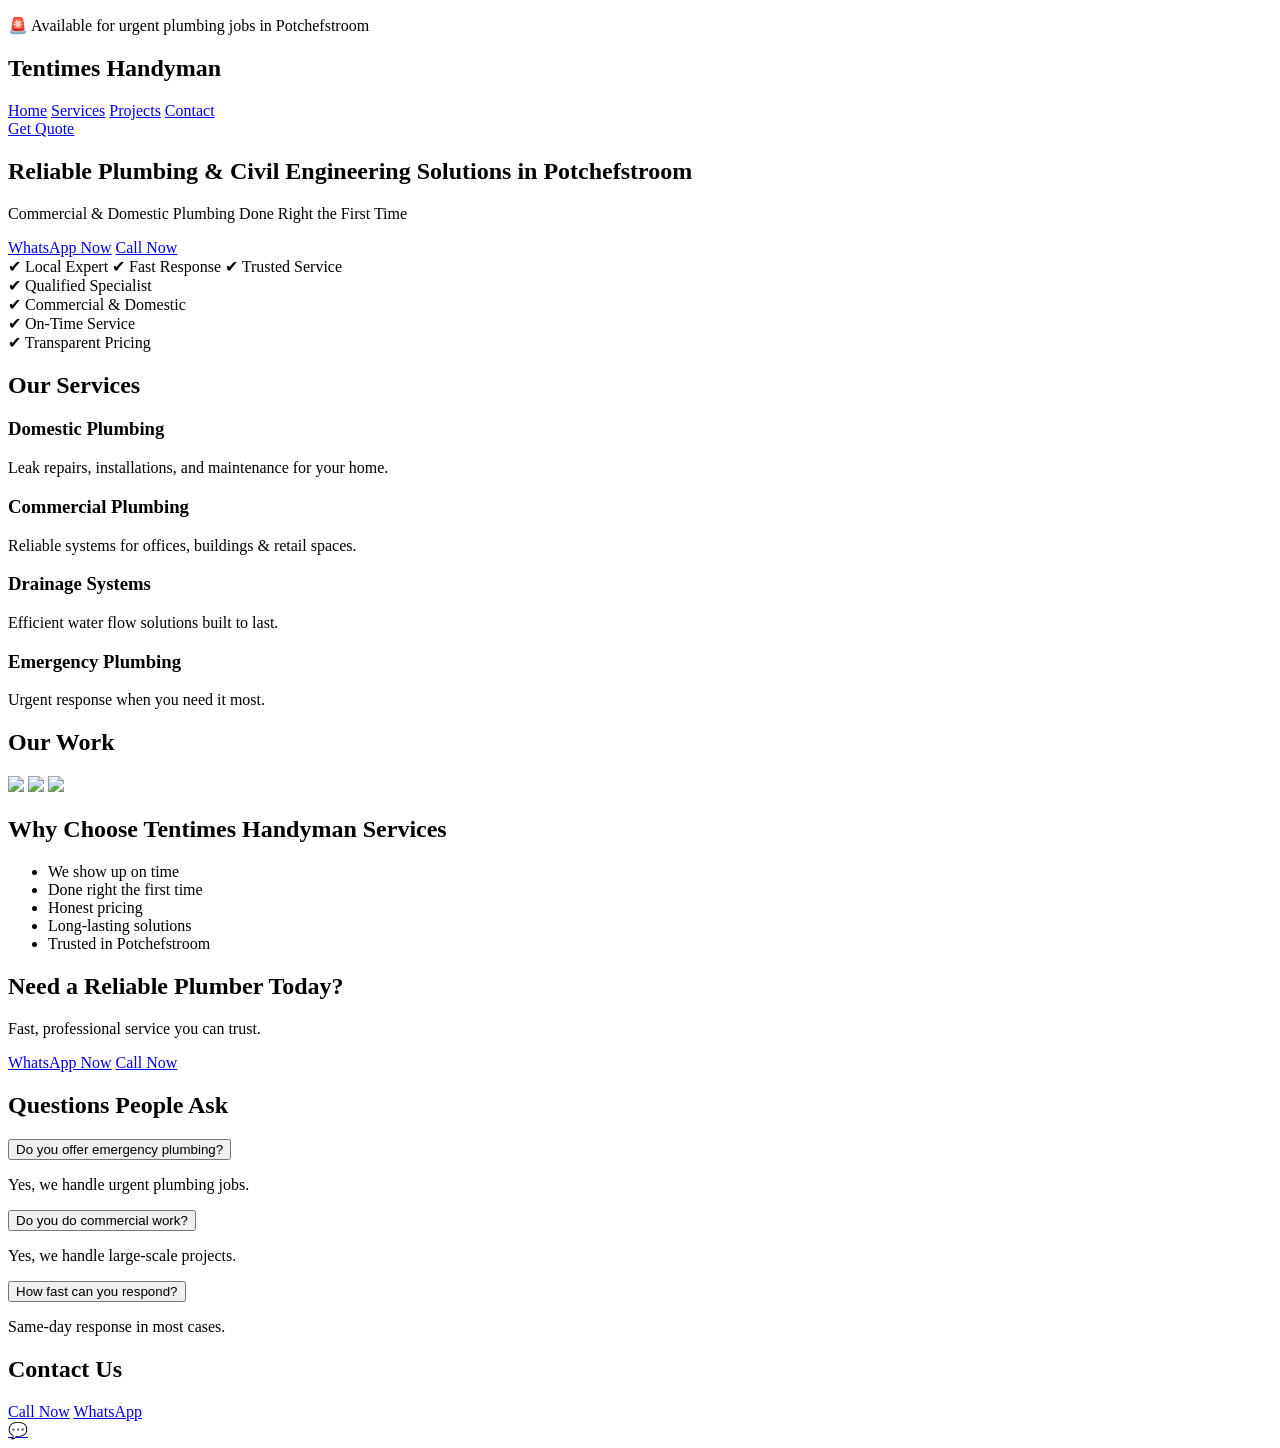
==== index.html @ 30041d09 "Add initial HTML structure for website" ====
<!DOCTYPE html>
<html lang="en">
<head>
<meta charset="UTF-8">
<meta name="viewport" content="width=device-width, initial-scale=1.0">

<title>Plumber Potchefstroom | Tentimes Handyman Services</title>

<meta name="description" content="Tentimes Handyman Services - Trusted plumbing & civil engineering specialist in Potchefstroom. Fast response. Call or WhatsApp now.">

<link rel="stylesheet" href="styles.css">

</head>

<body>

<!-- TOP BAR -->
<div class="top-bar">
  <p>🚨 Available for urgent plumbing jobs in Potchefstroom</p>
</div>

<!-- NAVBAR -->
<header>
  <div class="container nav">
    <h2>Tentimes Handyman</h2>

    <nav>
      <a href="#">Home</a>
      <a href="#services">Services</a>
      <a href="#projects">Projects</a>
      <a href="#contact">Contact</a>
    </nav>

    <a href="https://wa.me/27725538768" class="btn gold small">Get Quote</a>
  </div>
</header>

<!-- HERO -->
<section class="hero">
  <div class="hero-content">
    <h1>Reliable Plumbing & Civil Engineering Solutions in Potchefstroom</h1>

    <p>Commercial & Domestic Plumbing Done Right the First Time</p>

    <div class="hero-buttons">
      <a href="https://wa.me/27725538768?text=Hi%20I%20need%20a%20plumber%20urgently" class="btn gold">WhatsApp Now</a>
      <a href="tel:+27725538768" class="btn outline">Call Now</a>
    </div>

    <div class="trust-badges">
      ✔ Local Expert  
      ✔ Fast Response  
      ✔ Trusted Service
    </div>
  </div>
</section>

<!-- TRUST STRIP -->
<section class="trust-strip">
  <div>✔ Qualified Specialist</div>
  <div>✔ Commercial & Domestic</div>
  <div>✔ On-Time Service</div>
  <div>✔ Transparent Pricing</div>
</section>

<!-- SERVICES -->
<section id="services" class="container">
  <h2>Our Services</h2>

  <div class="grid">

    <div class="card">
      <h3>Domestic Plumbing</h3>
      <p>Leak repairs, installations, and maintenance for your home.</p>
    </div>

    <div class="card">
      <h3>Commercial Plumbing</h3>
      <p>Reliable systems for offices, buildings & retail spaces.</p>
    </div>

    <div class="card">
      <h3>Drainage Systems</h3>
      <p>Efficient water flow solutions built to last.</p>
    </div>

    <div class="card">
      <h3>Emergency Plumbing</h3>
      <p>Urgent response when you need it most.</p>
    </div>

  </div>
</section>

<!-- BEFORE/AFTER -->
<section id="projects" class="projects">
  <h2>Our Work</h2>

  <div class="gallery">
    <img src="https://images.unsplash.com/photo-1581578731548-c64695cc6952">
    <img src="https://images.unsplash.com/photo-1600585154340-be6161a56a0c">
    <img src="https://images.unsplash.com/photo-1597007030739-6d2e1b9d4f3b">
  </div>
</section>

<!-- WHY CHOOSE -->
<section class="why">
  <h2>Why Choose Tentimes Handyman Services</h2>

  <ul>
    <li>We show up on time</li>
    <li>Done right the first time</li>
    <li>Honest pricing</li>
    <li>Long-lasting solutions</li>
    <li>Trusted in Potchefstroom</li>
  </ul>
</section>

<!-- CTA STRONG -->
<section class="cta">
  <h2>Need a Reliable Plumber Today?</h2>
  <p>Fast, professional service you can trust.</p>

  <a href="https://wa.me/27725538768" class="btn gold">WhatsApp Now</a>
  <a href="tel:+27725538768" class="btn outline">Call Now</a>
</section>

<!-- FAQ -->
<section class="faq container">
  <h2>Questions People Ask</h2>

  <div class="faq-item">
    <button>Do you offer emergency plumbing?</button>
    <p>Yes, we handle urgent plumbing jobs.</p>
  </div>

  <div class="faq-item">
    <button>Do you do commercial work?</button>
    <p>Yes, we handle large-scale projects.</p>
  </div>

  <div class="faq-item">
    <button>How fast can you respond?</button>
    <p>Same-day response in most cases.</p>
  </div>

</section>

<!-- CONTACT -->
<section id="contact" class="contact">
  <h2>Contact Us</h2>

  <a href="tel:+27725538768" class="btn gold">Call Now</a>
  <a href="https://wa.me/27725538768" class="btn outline">WhatsApp</a>

</section>

<!-- FLOAT BUTTON -->
<a href="https://wa.me/27725538768" class="whatsapp-float">💬</a>

<script src="script.js"></script>

</body>
  </html>
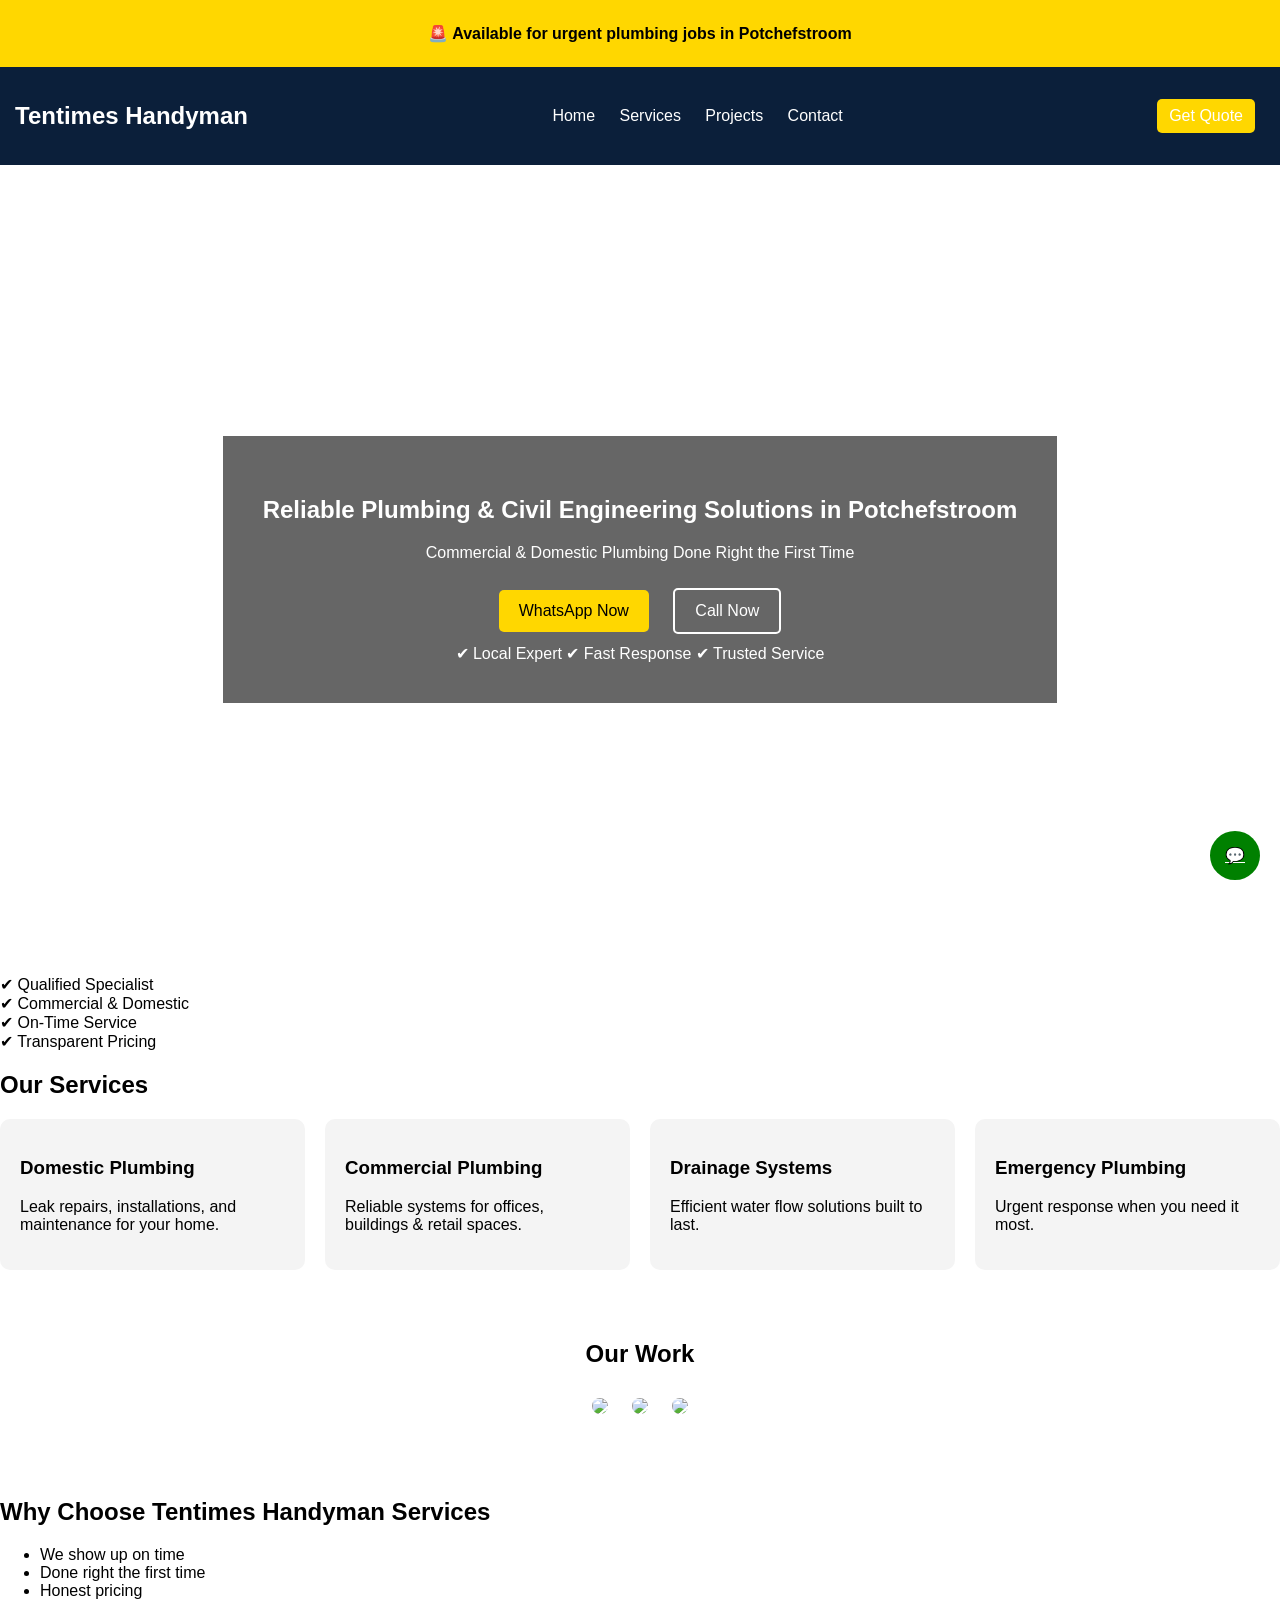
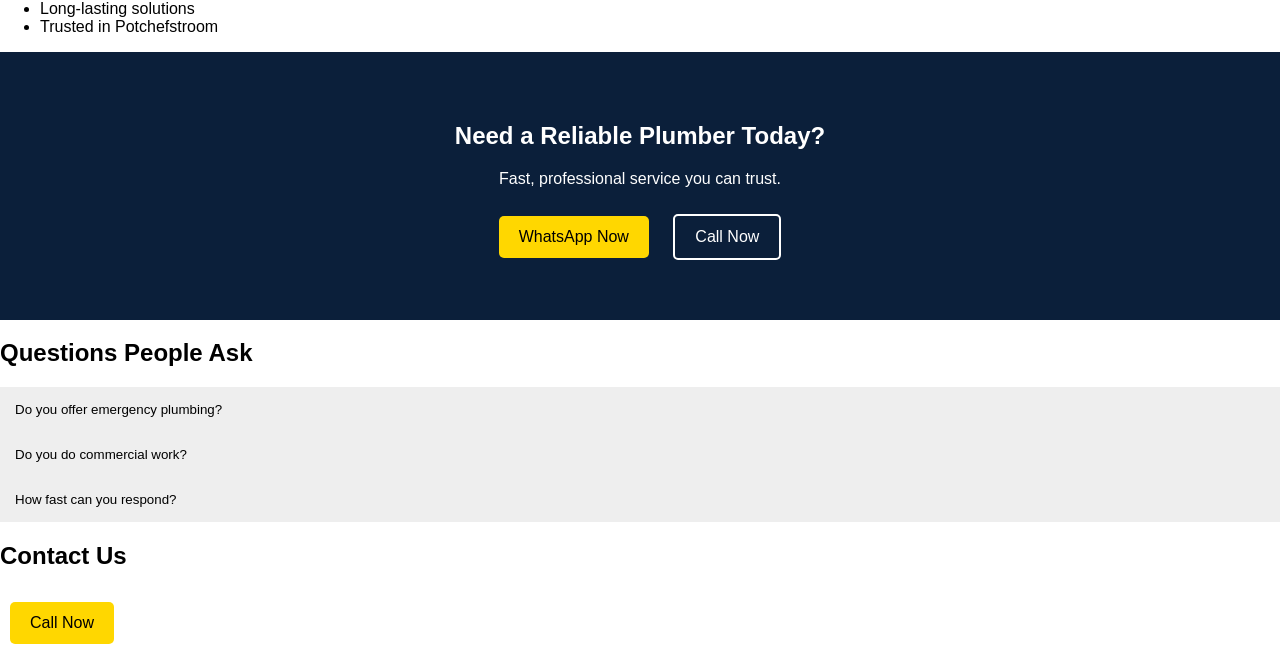
==== commit 710f09b3: "Fix stylesheet link from styles.css to style.css" ====
--- a/index.html
+++ b/index.html
@@ -8,7 +8,7 @@
 
 <meta name="description" content="Tentimes Handyman Services - Trusted plumbing & civil engineering specialist in Potchefstroom. Fast response. Call or WhatsApp now.">
 
-<link rel="stylesheet" href="styles.css">
+<link rel="stylesheet" href="style.css">
 
 </head>
 
@@ -25,10 +25,10 @@
     <h2>Tentimes Handyman</h2>
 
     <nav>
-      <a href="#">Home</a>
-      <a href="#services">Services</a>
-      <a href="#projects">Projects</a>
-      <a href="#contact">Contact</a>
+      <a href="index.html">Home</a>
+      <a href="services.html">Services</a>
+      <a href="projects.html">Projects</a>
+      <a href="contact.html">Contact</a>
     </nav>
 
     <a href="https://wa.me/27725538768" class="btn gold small">Get Quote</a>
--- a/style.css
+++ b/style.css
@@ -0,0 +1,123 @@
+body {
+margin:0;
+font-family: Arial;
+}
+
+/* TOP BAR */
+.top-bar {
+background: gold;
+text-align:center;
+padding:8px;
+font-weight:bold;
+}
+
+/* NAV */
+header {
+background:#0b1f3a;
+color:white;
+padding:15px;
+position:sticky;
+top:0;
+z-index:1000;
+}
+
+.nav {
+display:flex;
+justify-content:space-between;
+align-items:center;
+}
+
+.nav a {
+color:white;
+margin:0 10px;
+text-decoration:none;
+}
+
+/* HERO */
+.hero {
+height:90vh;
+background:url('https://images.unsplash.com/photo-1581578731548-c64695cc6952') center/cover;
+display:flex;
+align-items:center;
+justify-content:center;
+color:white;
+text-align:center;
+}
+
+.hero-content {
+background:rgba(0,0,0,0.6);
+padding:40px;
+}
+
+/* BUTTONS */
+.btn {
+padding:12px 20px;
+border-radius:5px;
+text-decoration:none;
+margin:10px;
+display:inline-block;
+}
+
+.gold {background:gold;color:black;}
+.outline {border:2px solid white;color:white;}
+
+.small {padding:8px 12px;}
+
+/* GRID */
+.grid {
+display:grid;
+grid-template-columns:repeat(auto-fit,minmax(250px,1fr));
+gap:20px;
+}
+
+.card {
+background:#f4f4f4;
+padding:20px;
+border-radius:10px;
+}
+
+/* PROJECTS */
+.projects {
+padding:50px;
+text-align:center;
+}
+
+.gallery img {
+width:30%;
+border-radius:10px;
+margin:10px;
+}
+
+/* CTA */
+.cta {
+background:#0b1f3a;
+color:white;
+text-align:center;
+padding:50px;
+}
+
+/* FAQ */
+.faq button {
+width:100%;
+padding:15px;
+background:#eee;
+border:none;
+text-align:left;
+cursor:pointer;
+}
+
+.faq p {
+display:none;
+padding:10px;
+}
+
+/* FLOAT */
+.whatsapp-float {
+position:fixed;
+bottom:20px;
+right:20px;
+background:green;
+color:white;
+padding:15px;
+border-radius:50%;
+  }
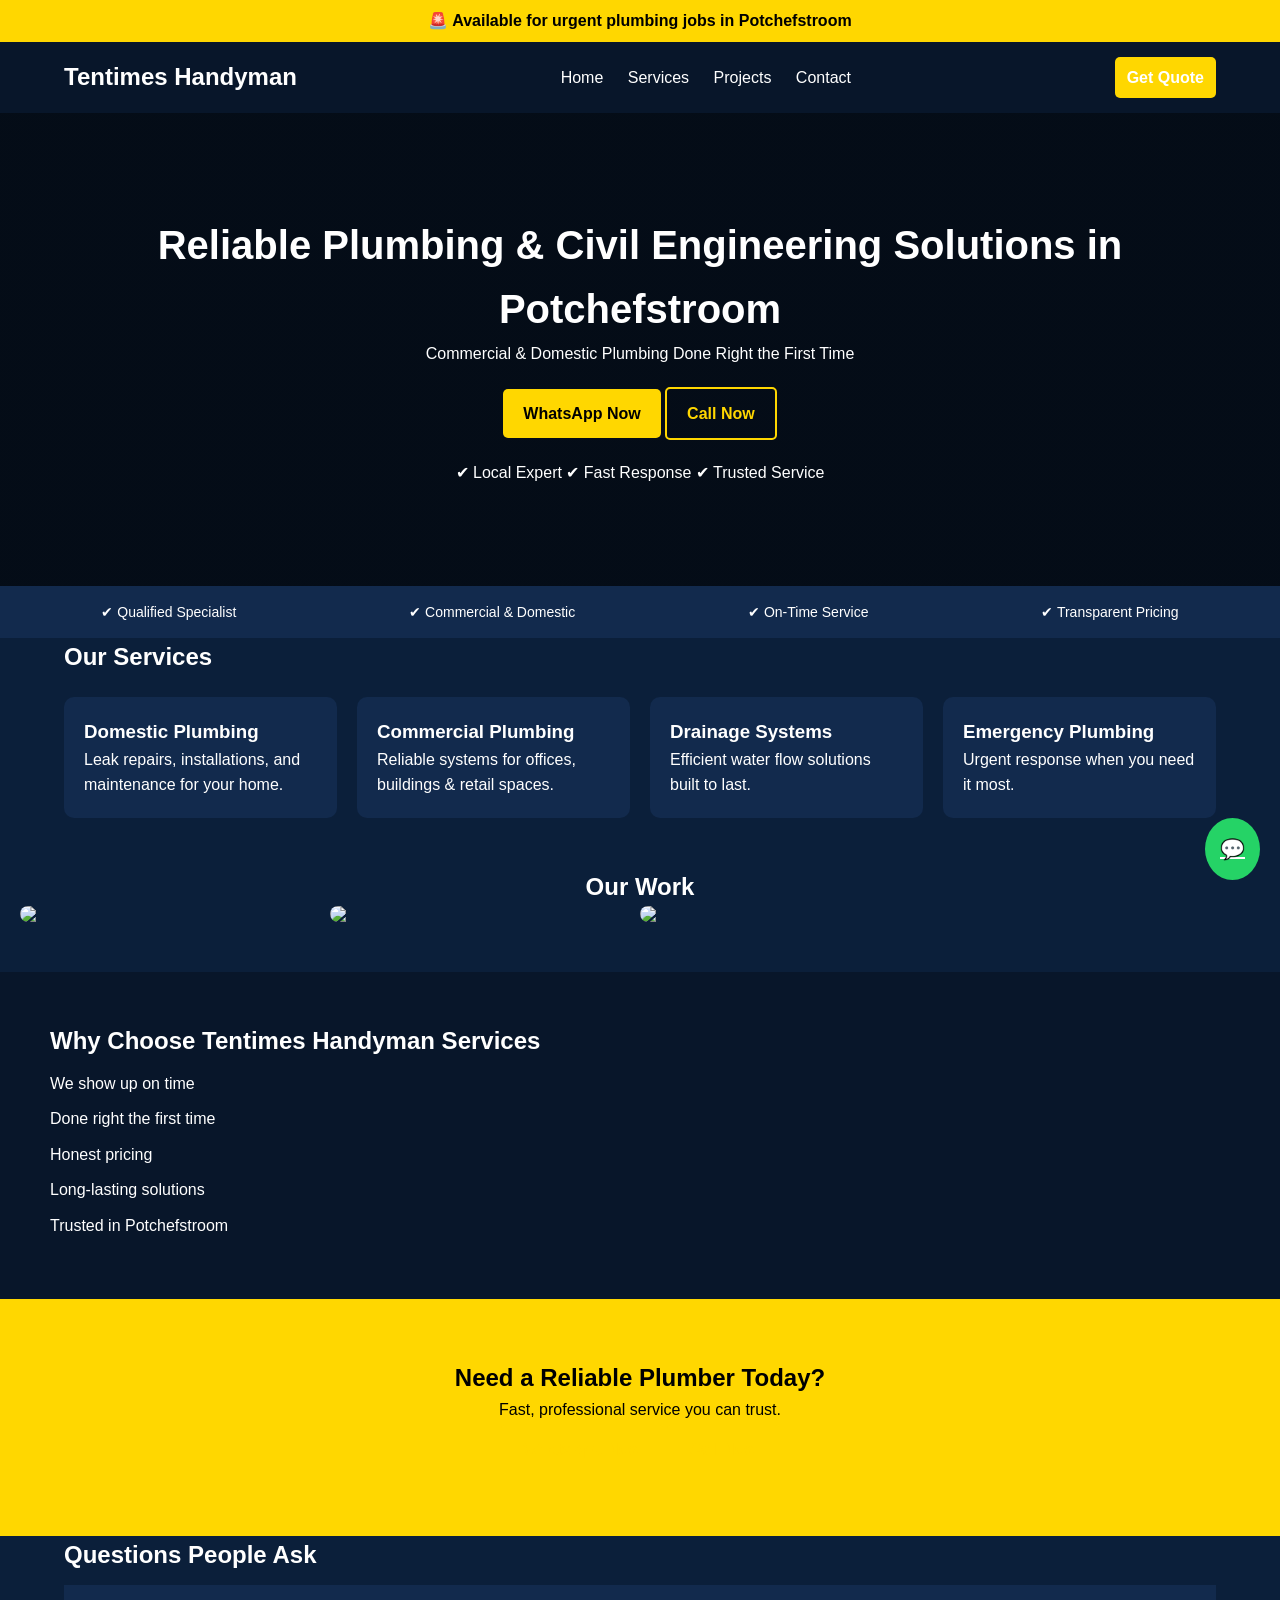
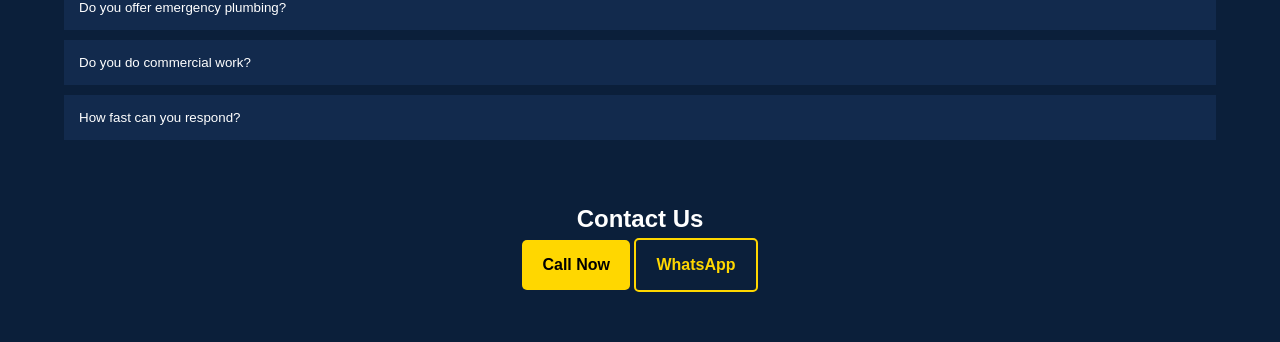
==== commit ec18328a: "Change WhatsApp button style from gold to outline" ====
--- a/index.html
+++ b/index.html
@@ -121,7 +121,7 @@
   <h2>Need a Reliable Plumber Today?</h2>
   <p>Fast, professional service you can trust.</p>
 
-  <a href="https://wa.me/27725538768" class="btn gold">WhatsApp Now</a>
+  <a href="https://wa.me/27725538768" class="btn outline">WhatsApp Now</a>
   <a href="tel:+27725538768" class="btn outline">Call Now</a>
 </section>
 
--- a/style.css
+++ b/style.css
@@ -1,123 +1,194 @@
+/* RESET */
+* {
+  margin: 0;
+  padding: 0;
+  box-sizing: border-box;
+  font-family: 'Poppins', sans-serif;
+}
+
 body {
-margin:0;
-font-family: Arial;
+  background: #0b1f3a;
+  color: #fff;
+  line-height: 1.6;
+}
+
+/* CONTAINER */
+.container {
+  width: 90%;
+  max-width: 1200px;
+  margin: auto;
 }
 
 /* TOP BAR */
 .top-bar {
-background: gold;
-text-align:center;
-padding:8px;
-font-weight:bold;
+  background: gold;
+  color: #000;
+  text-align: center;
+  padding: 8px;
+  font-weight: bold;
 }
 
 /* NAV */
 header {
-background:#0b1f3a;
-color:white;
-padding:15px;
-position:sticky;
-top:0;
-z-index:1000;
+  position: sticky;
+  top: 0;
+  background: #08162a;
+  padding: 15px 0;
+  z-index: 1000;
 }
 
 .nav {
-display:flex;
-justify-content:space-between;
-align-items:center;
+  display: flex;
+  justify-content: space-between;
+  align-items: center;
 }
 
 .nav a {
-color:white;
-margin:0 10px;
-text-decoration:none;
+  color: #fff;
+  margin-left: 20px;
+  text-decoration: none;
+}
+
+.nav a:hover {
+  color: gold;
+}
+
+/* BUTTONS */
+.btn {
+  padding: 12px 20px;
+  text-decoration: none;
+  display: inline-block;
+  border-radius: 5px;
+  font-weight: bold;
+}
+
+.gold {
+  background: gold;
+  color: #000;
+}
+
+.outline {
+  border: 2px solid gold;
+  color: gold;
+}
+
+.small {
+  padding: 8px 12px;
 }
 
 /* HERO */
 .hero {
-height:90vh;
-background:url('https://images.unsplash.com/photo-1581578731548-c64695cc6952') center/cover;
-display:flex;
-align-items:center;
-justify-content:center;
-color:white;
-text-align:center;
+  padding: 100px 20px;
+  text-align: center;
+  background: linear-gradient(rgba(0,0,0,0.6), rgba(0,0,0,0.6)),
+              url('https://images.unsplash.com/photo-1581090700227-1e8c0b6bb2d4') center/cover;
 }
 
-.hero-content {
-background:rgba(0,0,0,0.6);
-padding:40px;
+.hero h1 {
+  font-size: 2.5rem;
 }
 
-/* BUTTONS */
-.btn {
-padding:12px 20px;
-border-radius:5px;
-text-decoration:none;
-margin:10px;
-display:inline-block;
+.hero-buttons {
+  margin: 20px 0;
 }
 
-.gold {background:gold;color:black;}
-.outline {border:2px solid white;color:white;}
-
-.small {padding:8px 12px;}
+/* TRUST STRIP */
+.trust-strip {
+  display: flex;
+  justify-content: space-around;
+  background: #122a4d;
+  padding: 15px;
+  font-size: 14px;
+}
 
 /* GRID */
 .grid {
-display:grid;
-grid-template-columns:repeat(auto-fit,minmax(250px,1fr));
-gap:20px;
+  display: grid;
+  grid-template-columns: repeat(auto-fit, minmax(250px,1fr));
+  gap: 20px;
+  margin-top: 20px;
 }
 
 .card {
-background:#f4f4f4;
-padding:20px;
-border-radius:10px;
+  background: #122a4d;
+  padding: 20px;
+  border-radius: 10px;
 }
 
 /* PROJECTS */
 .projects {
-padding:50px;
-text-align:center;
+  padding: 50px 20px;
+  text-align: center;
+}
+
+.gallery {
+  display: flex;
+  gap: 10px;
+  overflow-x: auto;
 }
 
 .gallery img {
-width:30%;
-border-radius:10px;
-margin:10px;
+  width: 300px;
+  border-radius: 10px;
+}
+
+/* WHY */
+.why {
+  padding: 50px;
+  background: #08162a;
+}
+
+.why ul {
+  list-style: none;
+}
+
+.why li {
+  margin: 10px 0;
 }
 
 /* CTA */
 .cta {
-background:#0b1f3a;
-color:white;
-text-align:center;
-padding:50px;
+  text-align: center;
+  padding: 60px;
+  background: gold;
+  color: #000;
 }
 
 /* FAQ */
-.faq button {
-width:100%;
-padding:15px;
-background:#eee;
-border:none;
-text-align:left;
-cursor:pointer;
+.faq-item {
+  margin: 10px 0;
 }
 
-.faq p {
-display:none;
-padding:10px;
+.faq-item button {
+  width: 100%;
+  padding: 15px;
+  background: #122a4d;
+  color: #fff;
+  border: none;
+  text-align: left;
+  cursor: pointer;
 }
 
-/* FLOAT */
+.faq-item p {
+  display: none;
+  padding: 10px;
+  background: #08162a;
+}
+
+/* CONTACT */
+.contact {
+  text-align: center;
+  padding: 50px;
+}
+
+/* FLOAT BUTTON */
 .whatsapp-float {
-position:fixed;
-bottom:20px;
-right:20px;
-background:green;
-color:white;
-padding:15px;
-border-radius:50%;
+  position: fixed;
+  bottom: 20px;
+  right: 20px;
+  background: #25D366;
+  color: #fff;
+  padding: 15px;
+  border-radius: 50%;
+  font-size: 20px;
   }
